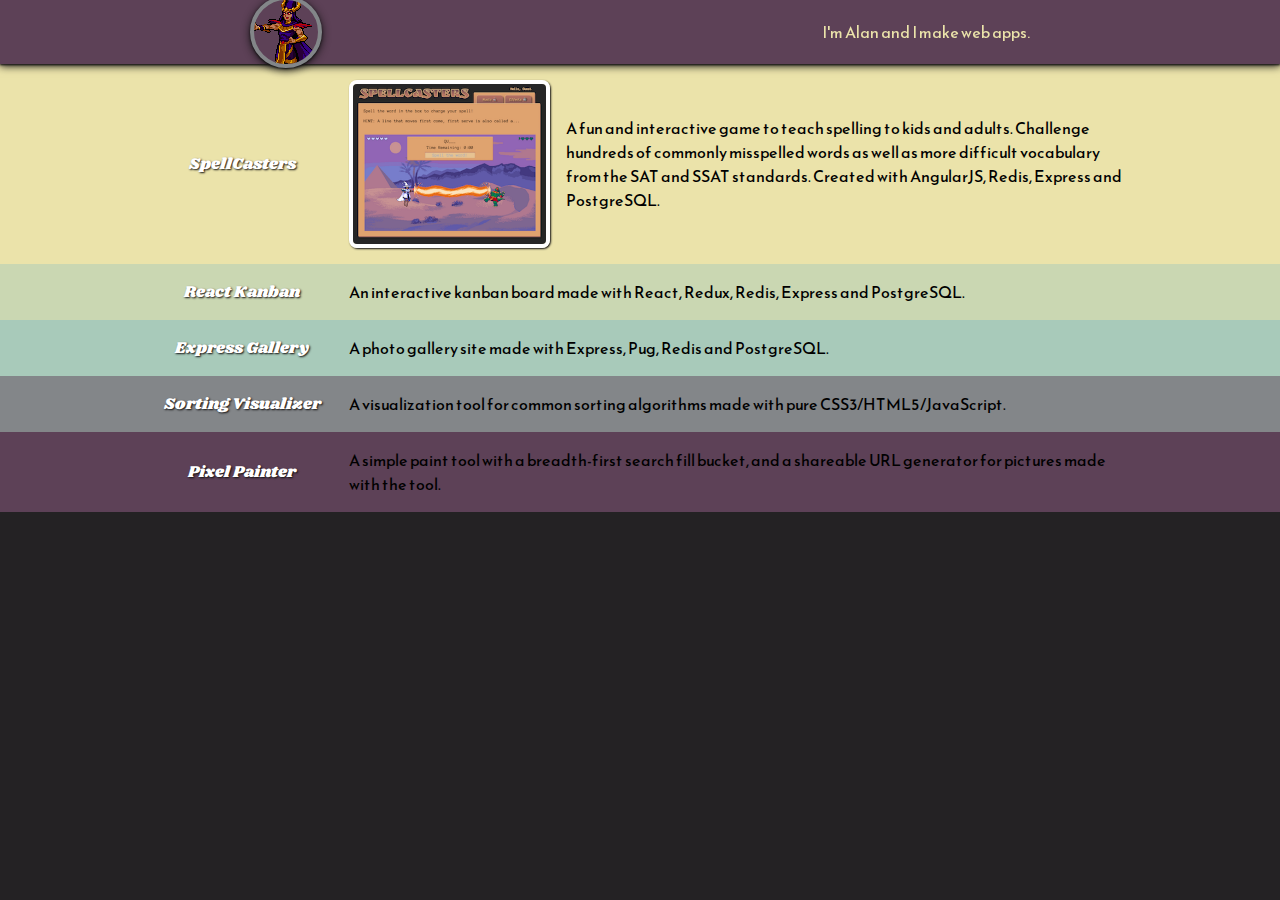
==== index.html @ 399769f1 "Update index.html" ====
<!DOCTYPE html>
<html lang="en">
<head>
  <meta charset="UTF-8">
  <title>SPACE TOAST</title>
  <link href="https://fonts.googleapis.com/css?family=Reem+Kufi|Shrikhand" rel="stylesheet">
  <link rel="stylesheet" type="text/css" href="style.css">
</head>
<body>
  <div id="main">
    <div id="header">
      <div id="avatar">
        <a id="profileLink" href="https://github.com/SpaceToastCoastToCoast"></a>
      </div>
      <div id="desc">
        I'm Alan and I make web apps.
      </div>
    </div>
    <div id="contents">
      <div class="featured">
        <div class="linkbar">
          <div class="linkMe">
            <a href="https://www.spellcastersgame.com/">
              SpellCasters
            </a>
          </div>
          <div class="description">
            <img id="featuredScreenshot" src="/sp_scr2.png">
            <p>
              A fun and interactive game to teach spelling to kids and adults. Challenge hundreds of commonly misspelled words as well as more difficult vocabulary from the SAT and SSAT standards. Created with AngularJS, Redis, Express and PostgreSQL.
            </p>
          </div>
        </div>
      </div>
      <div class="link1">
        <div class="linkbar">
          <div class="linkMe">
            <a href="https://github.com/SpaceToastCoastToCoast/react-kanban">React Kanban</a>
          </div>
          <div class="description">
            An interactive kanban board made with React, Redux, Redis, Express and PostgreSQL.
          </div>
        </div>
      </div>
      <div class="link2">
        <div class="linkbar">
          <div class="linkMe">
            <a href="https://github.com/SpaceToastCoastToCoast/express-gallery">Express Gallery</a>
          </div>
          <div class="description">
            A photo gallery site made with Express, Pug, Redis and PostgreSQL.
          </div>
        </div>
      </div>
      <div class="link3">
        <div class="linkbar">
          <div class="linkMe">
            <a href="https://spacetoastcoasttocoast.github.io/sorting-visualizer/">
              Sorting Visualizer
            </a>
          </div>
          <div class="description">
            A visualization tool for common sorting algorithms made with pure CSS3/HTML5/JavaScript.
          </div>
        </div>
      </div>
      <div class="link4">
        <div class="linkbar">
          <div class="linkMe">
            <a href="https://spacetoastcoasttocoast.github.io/PixelPainter/">
              Pixel Painter
            </a>
          </div>
          <div class="description">
            A simple paint tool with a breadth-first search fill bucket, and a shareable URL generator for pictures made with the tool.
          </div>
        </div>
      </div>
    </div>
  </div>
</body>
</html>
---- style.css ----
html, body {
  margin: 0px;
  padding: 0px;
  background-color: #242224;
  font-family: 'Reem Kufi', sans-serif;
}
#header {
  z-index: 999;
  background-color: #5D4157;
  color: #EBE3AA;
  width: 100%;
  display: flex;
  flex-flow: row nowrap;
  align-items: center;
  justify-content: space-around;
  position: fixed;
  top: 0px;
  height: 64px;
  box-shadow: 0px 1px 2px #121112, 0px 2px 8px #121112;
}

#avatar {
  display: inline;
  background-color: #5D4157;
  background-image: url("./zett-static.png");
  width: 64px;
  height: 64px;
  background-position: -32px -32px;
  border-radius: 50%;
  border: 4px solid #838689;
  box-shadow: 0px 1px 2px #121112, 0px 2px 8px #121112;
  transition: width 0.5s ease, height 0.5s ease, background-position 0.5s ease, transform 0.5s ease;
}

#avatar:hover {
  width: 128px;
  height: 128px;
  background-position: 0px 0px;
  transform: translatex(-32px);
}

#contents {
  position: relative;
  min-height: 100%;
  margin-top: 64px;
}

a {
  color: white;
  text-decoration: none;
  text-shadow: 1px 1px 2px #121112;
}
a:hover {
  color: black;
  transition: color 0.5s ease-in-out;
}

.linkbar {
  width: 100%;
  margin: auto;
  display: flex;
  flex-flow: row nowrap;
  align-items: center;
  justify-content: space-between;
  padding: 16px;
  box-sizing: border-box;
}

.linkMe {
  font-family: 'Shrikhand', cursive;
  font-weight: lighter;
  margin-right: 8px;
  font-size: 16px;
  width: 20%;
  min-width: 160px;
  text-align: center;
}

.featured {
  min-height: 200px;
  background-color: #EBE3AA;
}

#featuredScreenshot {
  height: 160px;
  margin-right: 16px;
  border-radius: 8px;
  border: 4px solid white;
  box-shadow: 1px 1px 2px #121112;
}

@media (min-width: 600px) {
  .linkbar {
    width: 80%;
  }
}

.description {
  width: 80%;
  min-width: 240px;
  display: flex;
  flex-flow: column nowrap;
  align-items: center;
  justify-content: flex-start;
}

@media (min-width: 600px) {
  .description {
    flex-flow: row nowrap;
  }
}

.link1 {
  background-color: #CAD7B2;
}
.link2 {
  background-color: #A8CABA;
}
.link3 {
  background-color: #838689;
}
.link4 {
  background-color: #5D4157;
}
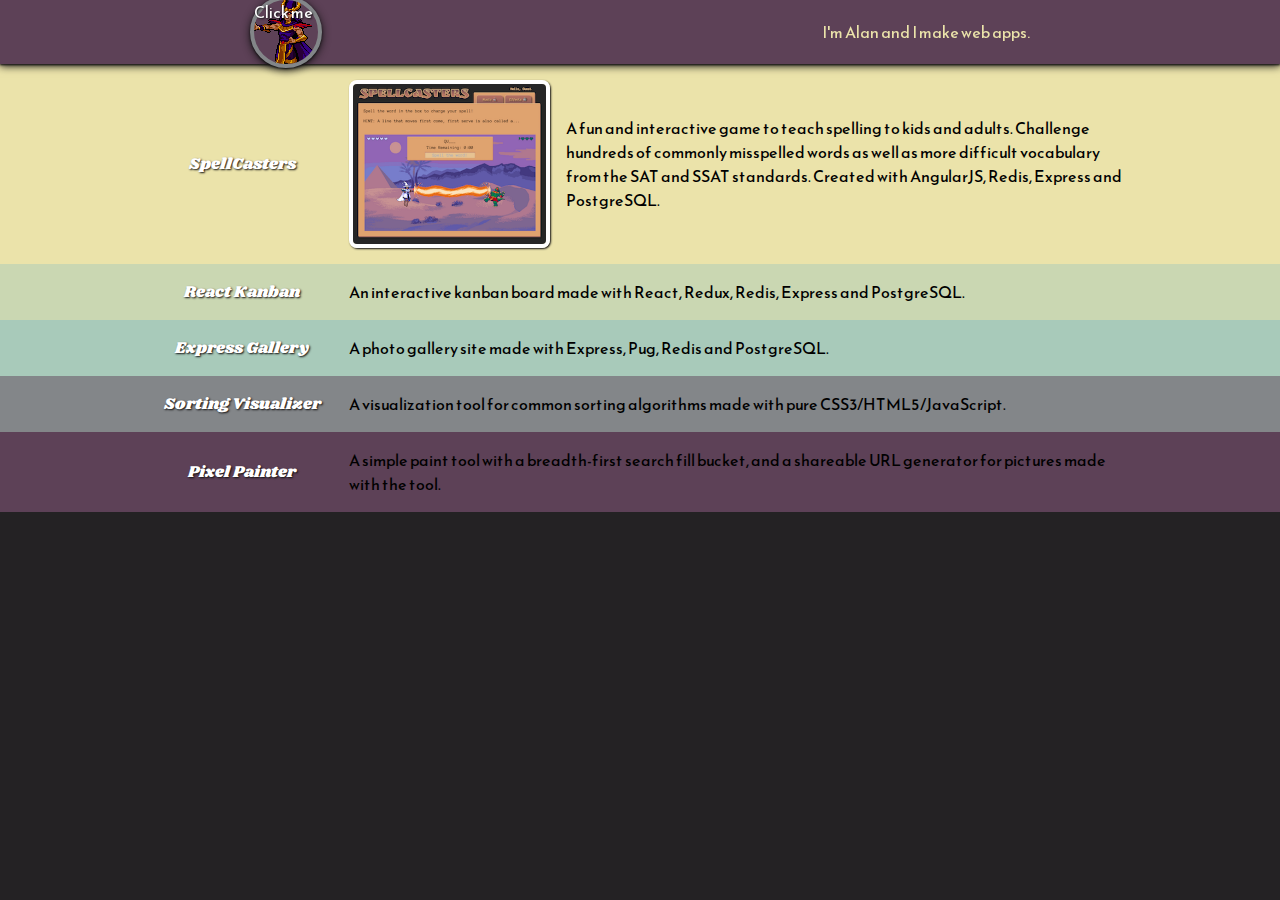
==== commit b00dc16a: "Update index.html" ====
--- a/index.html
+++ b/index.html
@@ -10,7 +10,7 @@
   <div id="main">
     <div id="header">
       <div id="avatar">
-        <a id="profileLink" href="https://github.com/SpaceToastCoastToCoast"></a>
+        <a id="profileLink" href="https://github.com/SpaceToastCoastToCoast">Click me</a>
       </div>
       <div id="desc">
         I'm Alan and I make web apps.
--- a/style.css
+++ b/style.css
@@ -17,6 +17,12 @@
   top: 0px;
   height: 64px;
   box-shadow: 0px 1px 2px #121112, 0px 2px 8px #121112;
+}
+
+#profileLink {
+  width: 100%;
+  height: 100%;
+  min-height: 64px;
 }
 
 #avatar {
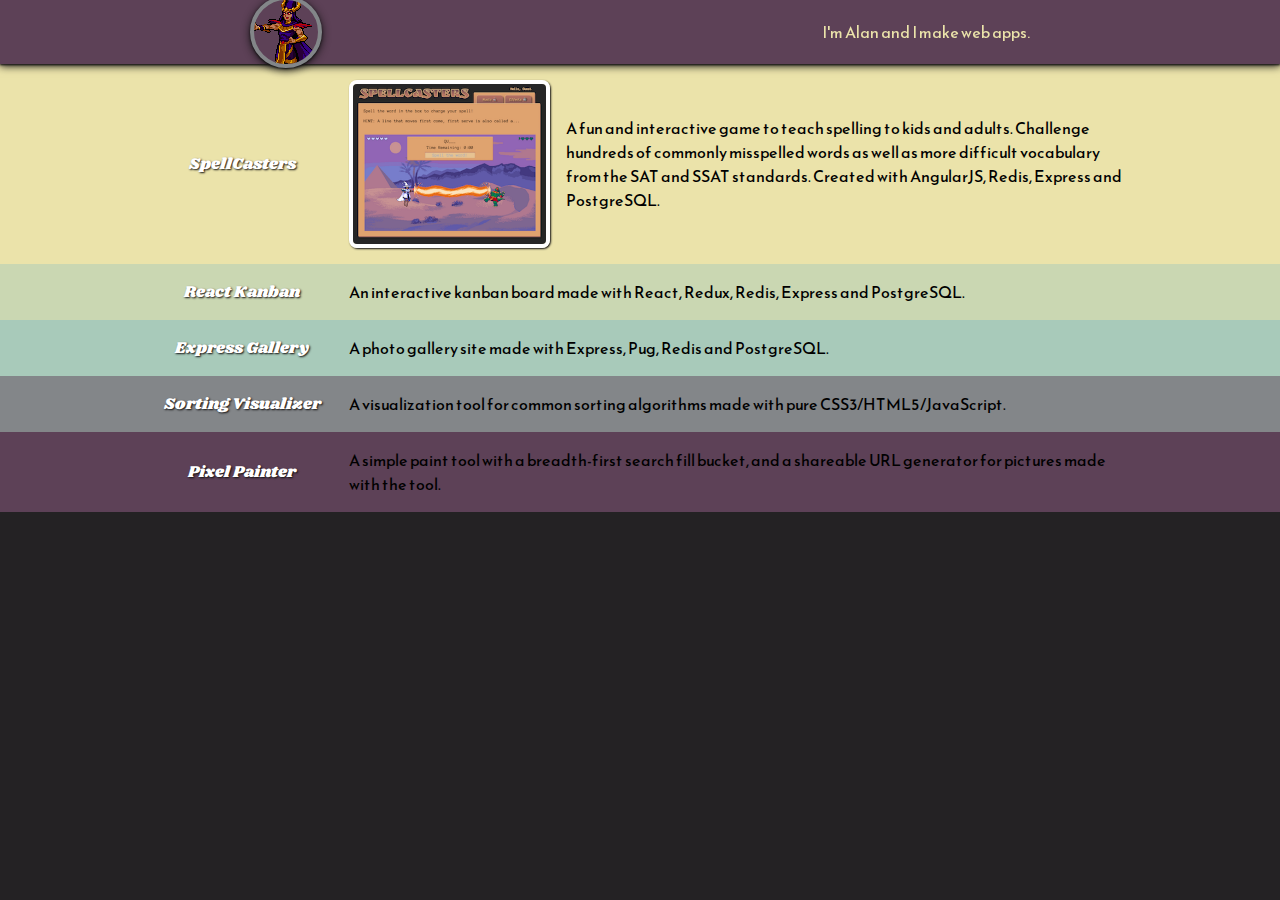
==== commit 0345ea14: "Update index.html" ====
--- a/index.html
+++ b/index.html
@@ -10,7 +10,7 @@
   <div id="main">
     <div id="header">
       <div id="avatar">
-        <a id="profileLink" href="https://github.com/SpaceToastCoastToCoast">Click me</a>
+        <a id="profileLink" href="https://github.com/SpaceToastCoastToCoast"></a>
       </div>
       <div id="desc">
         I'm Alan and I make web apps.
--- a/style.css
+++ b/style.css
@@ -23,6 +23,7 @@
   width: 100%;
   height: 100%;
   min-height: 64px;
+  color: transparent;
 }
 
 #avatar {
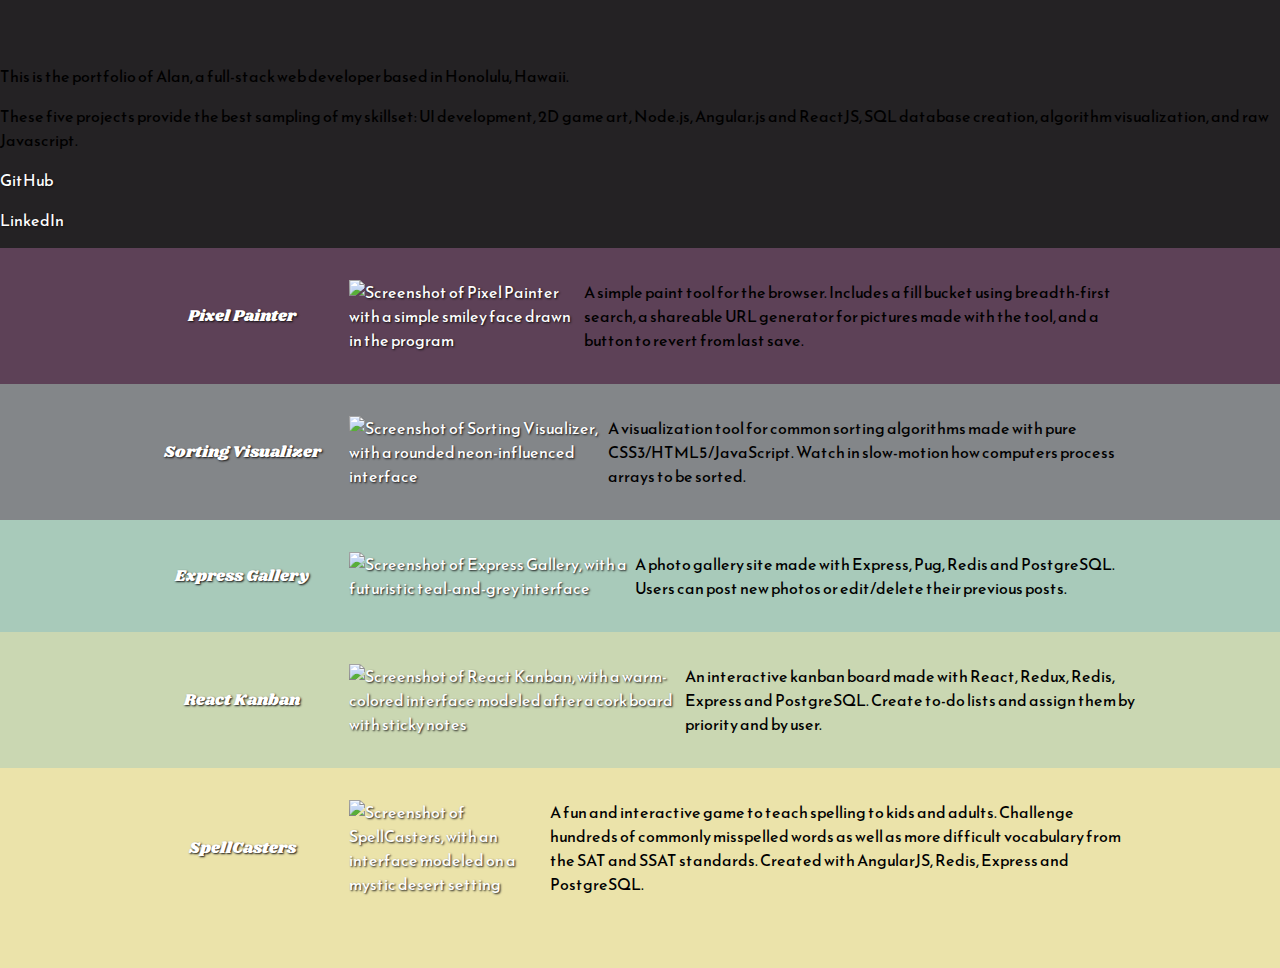
==== commit 23c09013: "UI overhaul" ====
--- a/index.html
+++ b/index.html
@@ -8,73 +8,96 @@
 </head>
 <body>
   <div id="main">
-    <div id="header">
-      <div id="avatar">
-        <a id="profileLink" href="https://github.com/SpaceToastCoastToCoast"></a>
+    <div id="contents">
+      <div id="profile">
+        <p>
+          This is the portfolio of Alan, a full-stack web developer based in Honolulu, Hawaii.
+        </p>
+        <p>
+          These five projects provide the best sampling of my skillset: UI development, 2D game art, Node.js, Angular.js and ReactJS, SQL database creation, algorithm visualization, and raw Javascript.
+        </p>
+        <p>
+          <a href="https://github.com/SpaceToastCoastToCoast/">GitHub</a>
+        </p>
+        <p>
+          <a href="">LinkedIn</a>
+        </p>
       </div>
-      <div id="desc">
-        I'm Alan and I make web apps.
-      </div>
-    </div>
-    <div id="contents">
-      <div class="featured">
-        <div class="linkbar">
-          <div class="linkMe">
-            <a href="https://www.spellcastersgame.com/">
-              SpellCasters
-            </a>
-          </div>
-          <div class="description">
-            <img id="featuredScreenshot" src="/sp_scr2.png">
-            <p>
-              A fun and interactive game to teach spelling to kids and adults. Challenge hundreds of commonly misspelled words as well as more difficult vocabulary from the SAT and SSAT standards. Created with AngularJS, Redis, Express and PostgreSQL.
-            </p>
+      <div id="booklet">
+        <div class="card link4">
+          <div class="linkbar">
+            <div class="linkMe">
+              <a href="https://spacetoastcoasttocoast.github.io/PixelPainter/">
+                Pixel Painter
+              </a>
+            </div>
+            <div class="description">
+              <a href="https://spacetoastcoasttocoast.github.io/PixelPainter/">
+                <img class="featuredScreenshot" src="/pp-scr1.png" alt="Screenshot of Pixel Painter with a simple smiley face drawn in the program">
+              </a>
+              <p>A simple paint tool for the browser. Includes a fill bucket using breadth-first search, a shareable URL generator for pictures made with the tool, and a button to revert from last save.</p>
+            </div>
           </div>
         </div>
-      </div>
-      <div class="link1">
-        <div class="linkbar">
-          <div class="linkMe">
-            <a href="https://github.com/SpaceToastCoastToCoast/react-kanban">React Kanban</a>
-          </div>
-          <div class="description">
-            An interactive kanban board made with React, Redux, Redis, Express and PostgreSQL.
+        <div class="card link3">
+          <div class="linkbar">
+            <div class="linkMe">
+              <a href="https://spacetoastcoasttocoast.github.io/sorting-visualizer/">
+                Sorting Visualizer
+              </a>
+            </div>
+            <div class="description">
+              <a href="https://spacetoastcoasttocoast.github.io/sorting-visualizer/">
+                <img class="featuredScreenshot" src="/sv-scr1.png" alt="Screenshot of Sorting Visualizer, with a rounded neon-influenced interface">
+              </a>
+              <p>A visualization tool for common sorting algorithms made with pure CSS3/HTML5/JavaScript. Watch in slow-motion how computers process arrays to be sorted.</p>
+            </div>
           </div>
         </div>
-      </div>
-      <div class="link2">
-        <div class="linkbar">
-          <div class="linkMe">
-            <a href="https://github.com/SpaceToastCoastToCoast/express-gallery">Express Gallery</a>
-          </div>
-          <div class="description">
-            A photo gallery site made with Express, Pug, Redis and PostgreSQL.
+        <div class="card link2">
+          <div class="linkbar">
+            <div class="linkMe">
+              <a href="https://github.com/SpaceToastCoastToCoast/express-gallery">Express Gallery</a>
+            </div>
+            <div class="description">
+              <a href="https://github.com/SpaceToastCoastToCoast/express-gallery">
+                <img class="featuredScreenshot" src="/eg-scr1.png" alt="Screenshot of Express Gallery, with a futuristic teal-and-grey interface">
+              </a>
+              <p>A photo gallery site made with Express, Pug, Redis and PostgreSQL. Users can post new photos or edit/delete their previous posts.</p>
+            </div>
           </div>
         </div>
-      </div>
-      <div class="link3">
-        <div class="linkbar">
-          <div class="linkMe">
-            <a href="https://spacetoastcoasttocoast.github.io/sorting-visualizer/">
-              Sorting Visualizer
-            </a>
-          </div>
-          <div class="description">
-            A visualization tool for common sorting algorithms made with pure CSS3/HTML5/JavaScript.
+        <div class="card link1">
+          <div class="linkbar">
+            <div class="linkMe">
+              <a href="https://github.com/SpaceToastCoastToCoast/react-kanban">React Kanban</a>
+            </div>
+            <div class="description">
+              <a href="https://github.com/SpaceToastCoastToCoast/react-kanban">
+                <img class="featuredScreenshot" src="/rk-scr1.png" alt="Screenshot of React Kanban, with a warm-colored interface modeled after a cork board with sticky notes">
+              </a>
+              <p>An interactive kanban board made with React, Redux, Redis, Express and PostgreSQL. Create to-do lists and assign them by priority and by user.</p>
+            </div>
           </div>
         </div>
-      </div>
-      <div class="link4">
-        <div class="linkbar">
-          <div class="linkMe">
-            <a href="https://spacetoastcoasttocoast.github.io/PixelPainter/">
-              Pixel Painter
-            </a>
-          </div>
-          <div class="description">
-            A simple paint tool with a breadth-first search fill bucket, and a shareable URL generator for pictures made with the tool.
+        <div class="card featured">
+          <div class="linkbar">
+            <div class="linkMe">
+              <a href="https://www.spellcastersgame.com/">
+                SpellCasters
+              </a>
+            </div>
+            <div class="description">
+              <a href="https://www.spellcastersgame.com/">
+                <img class="featuredScreenshot" src="/spl-scr1.png" alt="Screenshot of SpellCasters, with an interface modeled on a mystic desert setting">
+              </a>
+              <p>
+                A fun and interactive game to teach spelling to kids and adults. Challenge hundreds of commonly misspelled words as well as more difficult vocabulary from the SAT and SSAT standards. Created with AngularJS, Redis, Express and PostgreSQL.
+              </p>
+            </div>
           </div>
         </div>
+        <div id="ring"></div>
       </div>
     </div>
   </div>
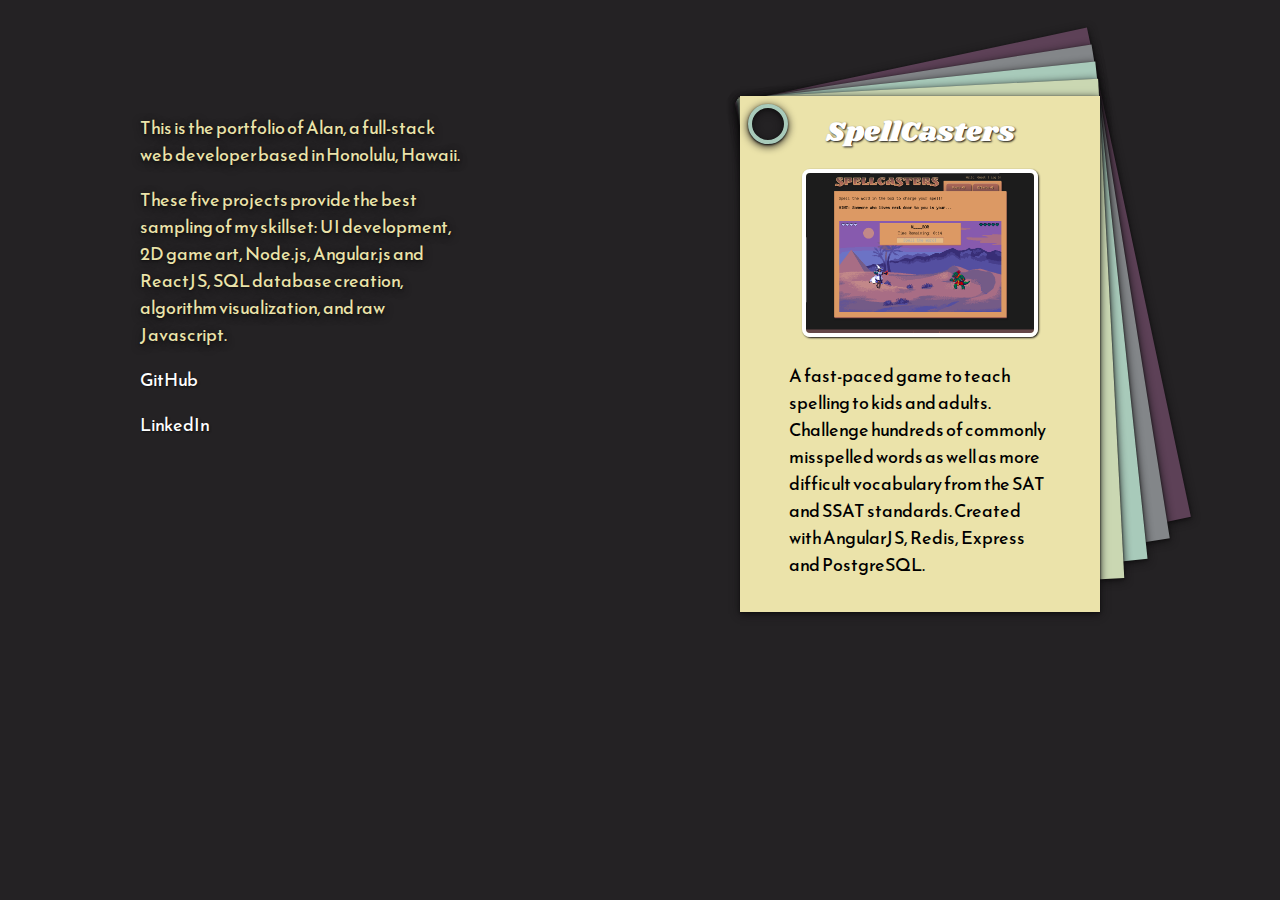
==== commit a3b5d445: "Update index.html" ====
--- a/index.html
+++ b/index.html
@@ -92,7 +92,7 @@
                 <img class="featuredScreenshot" src="/spl-scr1.png" alt="Screenshot of SpellCasters, with an interface modeled on a mystic desert setting">
               </a>
               <p>
-                A fun and interactive game to teach spelling to kids and adults. Challenge hundreds of commonly misspelled words as well as more difficult vocabulary from the SAT and SSAT standards. Created with AngularJS, Redis, Express and PostgreSQL.
+                A fast-paced game to teach spelling to kids and adults. Challenge hundreds of commonly misspelled words as well as more difficult vocabulary from the SAT and SSAT standards. Created with AngularJS, Redis, Express and PostgreSQL.
               </p>
             </div>
           </div>
--- a/style.css
+++ b/style.css
@@ -3,7 +3,9 @@
   padding: 0px;
   background-color: #242224;
   font-family: 'Reem Kufi', sans-serif;
-}
+  font-size: 18px;
+}
+
 #header {
   z-index: 999;
   background-color: #5D4157;
@@ -19,11 +21,43 @@
   box-shadow: 0px 1px 2px #121112, 0px 2px 8px #121112;
 }
 
-#profileLink {
-  width: 100%;
-  height: 100%;
+#profileLink a {
   min-height: 64px;
-  color: transparent;
+  color: #EBE3AA;
+}
+
+a {
+  color: white;
+  text-decoration: none;
+  text-shadow: 1px 1px 2px #121112;
+  transform: scale(1,1);
+}
+
+a:hover {
+  color: black;
+  transition: color 0.5s ease-in-out;
+}
+
+#profileLink:hover {
+  animation: profileBounce 0.5s cubic-bezier(.36,.07,.19,.97);
+}
+
+@keyframes profileBounce {
+  20% {
+    transform: scale(0.97, 0.97);
+  }
+
+  40% {
+    transform: scale(1.05, 1.05);
+  }
+
+  60% {
+    transform: scale(0.95, 0.95);
+  }
+
+  80% {
+    transform: scale(1.1, 1.1);
+  }
 }
 
 #avatar {
@@ -49,24 +83,42 @@
 #contents {
   position: relative;
   min-height: 100%;
-  margin-top: 64px;
-}
-
-a {
-  color: white;
-  text-decoration: none;
-  text-shadow: 1px 1px 2px #121112;
-}
-a:hover {
-  color: black;
-  transition: color 0.5s ease-in-out;
+  margin-top: -64px;
+  display: flex;
+  flex-flow: column nowrap;
+  justify-content: space-around;
+  align-items: center;
+  overflow: hidden;
+  padding-bottom: 600px;
+}
+
+@media (min-width:820px) {
+  #contents {
+    flex-flow: row nowrap;
+    padding-bottom: 256px;
+  }
+}
+
+#profile {
+  width: 320px;
+  margin: auto;
+  margin-top: 160px;
+  color: #EBE3AA;
+  text-shadow: 0px 1px 2px #121112, 0px 2px 8px #121112;
+}
+
+#booklet {
+  position: relative;
+  width: 400px;
+  margin: auto;
+  margin-top: 160px;
 }
 
 .linkbar {
   width: 100%;
   margin: auto;
   display: flex;
-  flex-flow: row nowrap;
+  flex-flow: column nowrap;
   align-items: center;
   justify-content: space-between;
   padding: 16px;
@@ -76,32 +128,49 @@
 .linkMe {
   font-family: 'Shrikhand', cursive;
   font-weight: lighter;
-  margin-right: 8px;
-  font-size: 16px;
-  width: 20%;
+  margin-bottom: 16px;
+  font-size: 28px;
+  width: 100%;
   min-width: 160px;
   text-align: center;
 }
 
+.card {
+  transform-origin: 28px 28px;
+  transition: transform 0.5s ease-in-out;
+  position: absolute;
+  top: 0;
+  left: 0;
+  min-height: 500px;
+  width: 360px;
+  top: 0px;
+  left: 0px;
+  box-shadow: 0px 1px 2px #121112, 0px 2px 8px #121112;
+}
+
+#ring {
+  height: 32px;
+  width: 32px;
+  background-color: #242224;
+  border-radius: 50%;
+  border: 4px solid #A8CABA;
+  box-shadow: 0px 1px 2px #121112, 0px 2px 8px #121112, 0px 1px 2px #121112 inset, 0px 2px 8px #121112 inset;
+  position: absolute;
+  top: 8px;
+  left: 8px;
+}
+
 .featured {
-  min-height: 200px;
   background-color: #EBE3AA;
 }
 
-#featuredScreenshot {
+.featuredScreenshot {
   height: 160px;
-  margin-right: 16px;
   border-radius: 8px;
   border: 4px solid white;
   box-shadow: 1px 1px 2px #121112;
 }
 
-@media (min-width: 600px) {
-  .linkbar {
-    width: 80%;
-  }
-}
-
 .description {
   width: 80%;
   min-width: 240px;
@@ -111,21 +180,52 @@
   justify-content: flex-start;
 }
 
-@media (min-width: 600px) {
-  .description {
-    flex-flow: row nowrap;
-  }
-}
-
 .link1 {
+  transform: rotate(-3deg);
   background-color: #CAD7B2;
 }
+.link1:hover ~ .card {
+  transform: rotate(189deg);
+}
+
 .link2 {
+  transform: rotate(-6deg);
   background-color: #A8CABA;
 }
+.link2:hover + .link1 {
+  transform: rotate(189deg);
+}
+.link2:hover ~ .featured {
+  transform: rotate(192deg);
+}
+
 .link3 {
+  transform: rotate(-9deg);
   background-color: #838689;
 }
+.link3:hover + .link2 {
+  transform: rotate(189deg);
+}
+.link3:hover ~ .link1 {
+  transform: rotate(192deg);
+}
+.link3:hover ~ .featured {
+  transform: rotate(195deg);
+}
+
 .link4 {
+  transform: rotate(-12deg);
   background-color: #5D4157;
 }
+.link4:hover + .link3 {
+  transform: rotate(189deg);
+}
+.link4:hover ~ .link2 {
+  transform: rotate(192deg);
+}
+.link4:hover ~ .link1 {
+  transform: rotate(195deg);
+}
+.link4:hover ~ .featured {
+  transform: rotate(198deg);
+}
